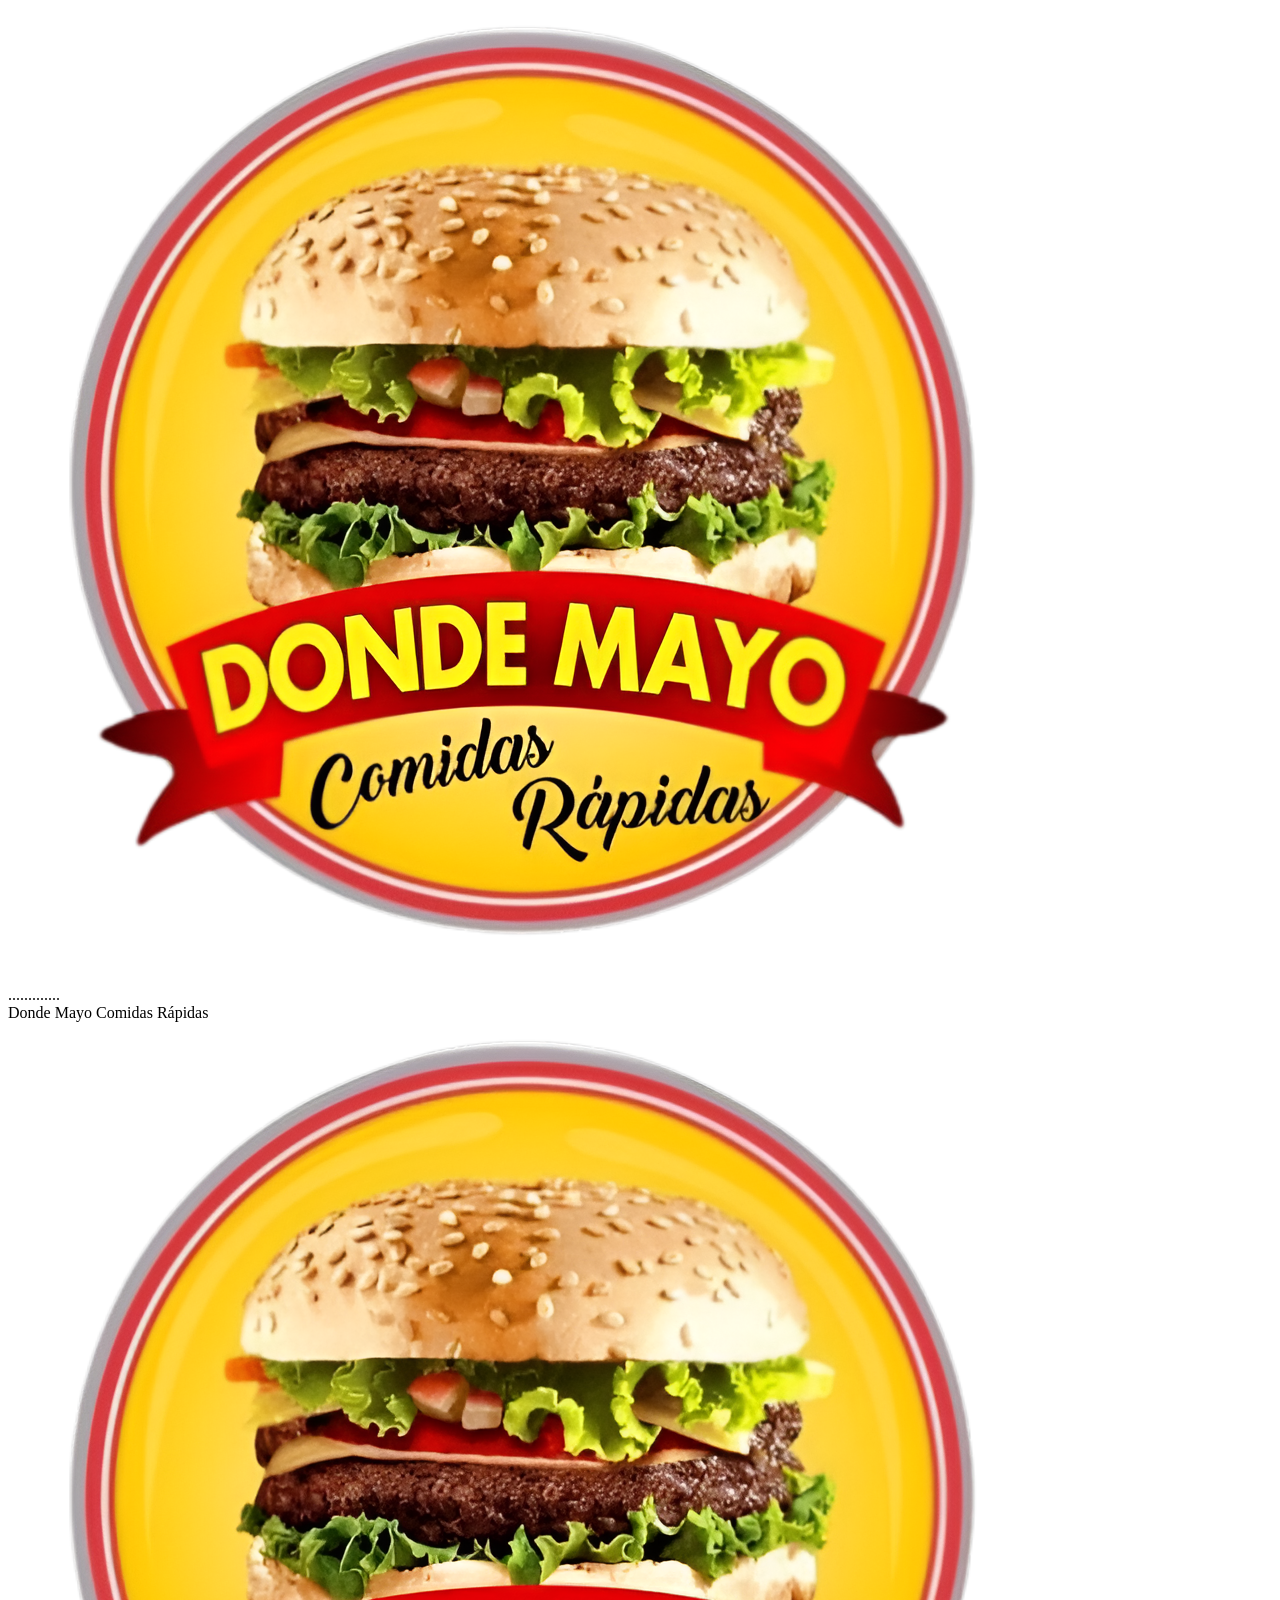
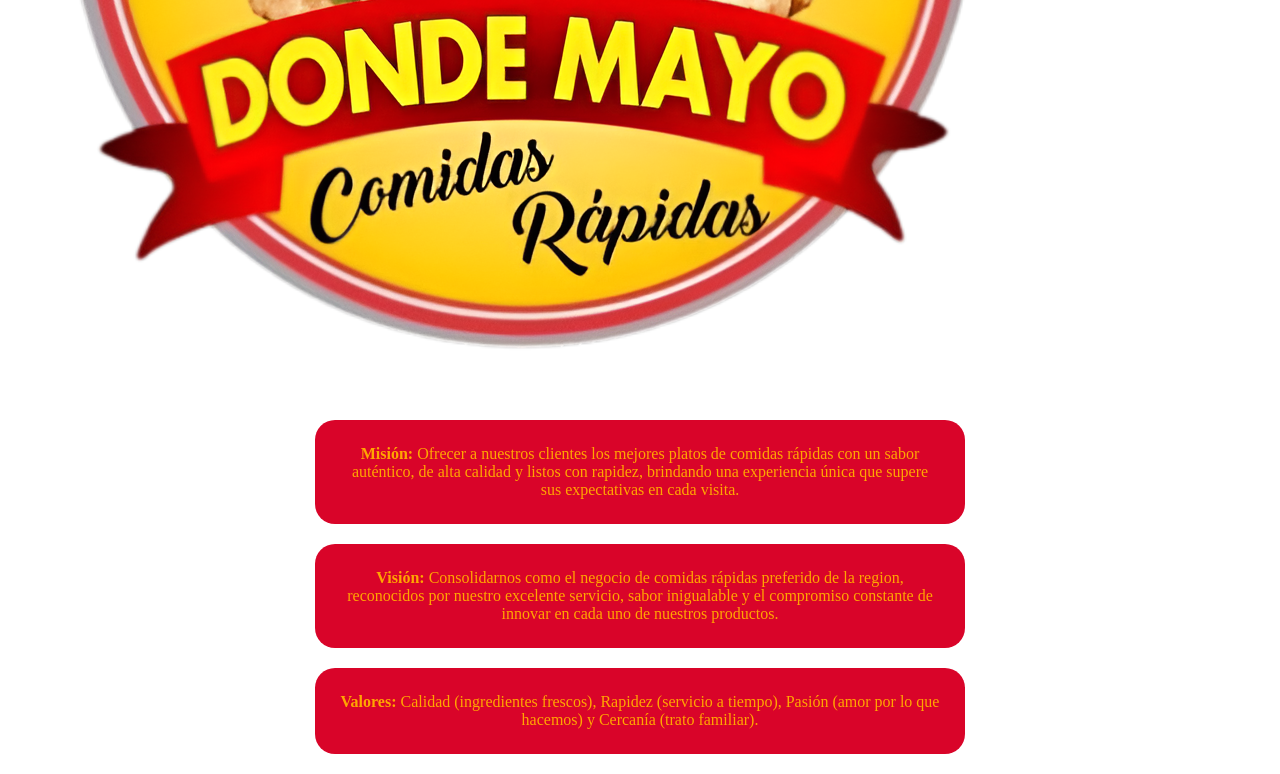
==== AbUs.html @ 050fffbf "Update AbUs.html" ====
<!DOCTYPE html>
<html lang="en">
<head>
    <meta charset="UTF-8">
    <meta name="viewport" content="width=device-width, initial-scale=1.0">
    <title>Sobre nosotros</title>
    <link rel="stylesheet" href="style.css">
    <link rel="preconnect" href="https://fonts.googleapis.com">
    <link rel="preconnect" href="https://fonts.gstatic.com" crossorigin>
    <link href="https://fonts.googleapis.com/css2?family=Poppins:wght@400;700&display=swap" rel="stylesheet">
</head>
<body>
    <nav class="navbar">
    <div class="nav-izq">
        <img src="logo.png" class="nlogo">
    </div>
    
    <div class="espacio">         
        .............
    </div>

    <div class="nav-centro">
        Donde Mayo Comidas Rápidas
    </div>
</nav>


<div class="logo-flotante">
    <img src="logo.png" alt="Logo Donde Mayo">
</div>

<div>
    <p style="text-align: center; margin: 20px auto; width: 80%; max-width: 600px; background-color: #d90429; color: rgb(255, 166, 0); padding: 25px; border-radius: 20px;">
    <strong>Misión:</strong> Ofrecer a nuestros clientes los mejores platos de comidas rápidas con un sabor auténtico, de alta calidad y listos con rapidez, brindando una experiencia única que supere sus expectativas en cada visita.
</p>

<p style="text-align: center; margin: 20px auto; width: 80%; max-width: 600px; background-color: #d90429; color: rgb(255, 166, 0); padding: 25px; border-radius: 20px;">
    <strong>Visión:</strong> Consolidarnos como el negocio de comidas rápidas preferido de la region, reconocidos por nuestro excelente servicio, sabor inigualable y el compromiso constante de innovar en cada uno de nuestros productos.
</p>

<p style="text-align: center; margin: 20px auto; width: 80%; max-width: 600px; background-color: #d90429; color: rgb(255, 166, 0); padding: 25px; border-radius: 20px;">
    <strong>Valores:</strong> Calidad (ingredientes frescos), Rapidez (servicio a tiempo), Pasión (amor por lo que hacemos) y Cercanía (trato familiar).
</p>
</div>

</body>
</html>
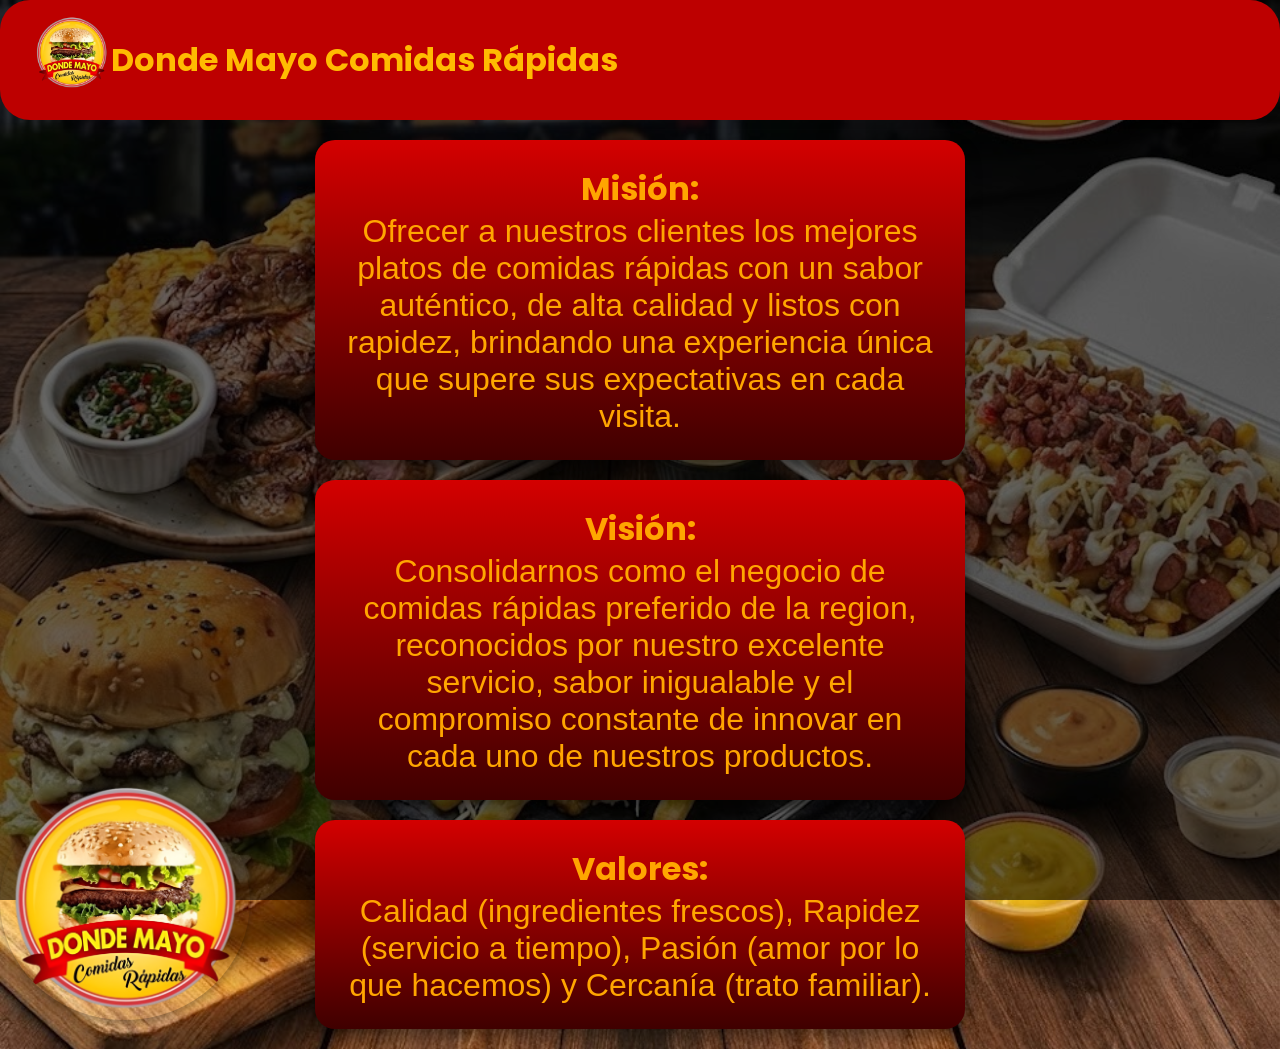
==== commit aa20ce4b: "Update AbUs.html" ====
--- a/AbUs.html
+++ b/AbUs.html
@@ -15,9 +15,7 @@
         <img src="logo.png" class="nlogo">
     </div>
     
-    <div class="espacio">         
-        .............
-    </div>
+  
 
     <div class="nav-centro">
         Donde Mayo Comidas Rápidas
--- a/style.css
+++ b/style.css
@@ -0,0 +1,244 @@
+
+
+nav{
+    display: flex;
+    align-items: center; /* Alinea verticalmente todo */
+    padding: 1rem 2rem;
+    font-family: 'Poppins', sans-serif;
+    font-size: 200%;
+    font-weight: 700;
+    color: rgb(255, 187, 1);
+    background-color: rgb(189, 0, 0);
+    border-radius: 30px;
+    box-shadow: 0 2px 10px rgba(0, 0, 0, 0.05);
+    text-align: center;
+}
+
+.nlogo{
+    height: 75px; /* Ajusta este valor según la altura de tu barra */
+    width: auto;  /* Mantiene la proporción */
+}
+
+.espacio{
+    color:  rgb(189, 0, 0);;
+}
+
+body{
+    background-color: #353535;
+
+}
+
+
+a {
+    color: #ff8800; 
+    text-decoration: none; 
+}
+
+
+a:hover {
+    color: #FFD700; 
+    cursor: pointer;
+}
+
+/* Esto centra el contenedor que tiene al botón */
+.Boton {
+    display: flex;
+    justify-content: center;
+    margin-top: 30px; /* Espacio desde la barra */
+    
+} 
+
+.Boton a {
+    background-color: #d90429;
+    color: rgb(255, 166, 0);
+    padding: 20px 40px;
+    font-size: 1.6rem;
+    font-weight: 400;
+    text-decoration: none;
+    border-radius: 30px;
+    box-shadow: 0 8px 0 #9e0321;
+    transition: all 0.1s ease;
+    text-align: center;
+    font-family: 'Lobster', cursive;
+    width: 80%;
+    max-width: 400px;
+}
+
+/* Efecto al pasar el mouse */
+.Boton a:hover {
+    background-color: #ef233c;
+}
+
+/* Efecto al hacer clic */
+.Boton a:active {
+    transform: translateY(4px);
+    box-shadow: 0 4px 0 #9e0321;
+}
+
+body {
+    background: linear-gradient(135deg, #121212 0%, #3a0b12 50%, #2b220c 100%);
+    background-attachment: fixed; /* Hace que el fondo se quede fijo al deslizar la página */
+    margin: 0;
+    padding: 0;
+}
+
+.logo-flotante {
+    position: fixed;   /* Lo fija en la pantalla para que no se mueva al hacer scroll */
+    top: 87%;         /* Distancia desde arriba */
+    right: 87%;        /* Distancia desde la izquierda (si lo quieres a la derecha, cambia 'left' por 'right: 15px;') */
+    z-index: 1000;     /* Asegura que el logo siempre esté por encima de todo lo demás */
+}
+
+/* Controla el tamaño de la imagen del logo para que no sea gigante */
+.logo-flotante img {
+    width: 150%;       /* Ajusta este tamaño según lo grande o pequeño que lo quieras */
+    height: auto;
+    border-radius: 50%; /* Opcional: si quieres que el logo sea redondo */
+    box-shadow: 0 4px 8px rgba(0, 0, 0, 0.3); /* Una pequeña sombrita para que destaque */
+}
+
+body {
+    /* 1. Le dice al navegador qué imagen usar */
+    background-image: url('fondo.jpeg');
+
+    /* 2. Cubre toda la pantalla sin importar el tamaño (no se ve cortada) */
+    background-size: cover;
+
+    /* 3. Centra la imagen perfectamente */
+    background-position: center center;
+
+    /* 4. Evita que la imagen se repita como mosaico */
+    background-repeat: no-repeat;
+
+    /* 5. La imagen se queda fija al hacer scroll (efecto profesional) */
+    background-attachment: fixed;
+
+    /* 6. Un color de fondo oscuro por si la imagen tarda en cargar */
+    background-color: #121212;
+}
+
+body {
+    /* Quitamos el background-image directo aquí */
+    margin: 0;
+    height: 100%;
+    /* Usamos una capa oscura DEBAJO de la imagen */
+    background-color: #000; 
+}
+
+/* Usamos el pseudo-elemento ::before para crear la capa oscura */
+body::before {
+    content: "";
+    position: fixed;
+    top: 0;
+    left: 0;
+    width: 100%;
+    height: 100%;
+    
+    /* Aquí ponemos la imagen de fondo */
+    background-image: url('fondo.jpeg');
+    background-size: cover;
+    background-position: center center;
+    background-repeat: no-repeat;
+    
+    /* ESTO ES LA CLAVE: Una capa negra semitransparente sobre la foto */
+    /* rgba(0,0,0, 0.6) significa negro con 60% de opacidad */
+    background-blend-mode: overlay; 
+    background-color: rgba(0, 0, 0, 0.6); 
+
+    /* Asegura que la capa esté detrás de todo el contenido */
+    z-index: -1;
+}
+
+
+p {
+    display: flex;
+    flex-direction: column; /* Hace que el texto baje en orden */
+    align-items: center;    /* Centra el bloque horizontalmente */
+    text-align: center;     /* Centra el texto por dentro */
+    margin-left: auto;      /* Clave para centrar un elemento con ancho definido */
+    margin-right: auto;     /* Clave para centrar un elemento con ancho definido */
+    width: 80%;
+    height: 100%;
+    background-color: #d90429;
+    color: rgb(255, 166, 0);
+    padding: 30px;
+    border-radius: 20px;
+    box-shadow: 0 8px 16px rgba(0,0,0,0.4);
+    font-family: 'Poppins', sans-serif;
+    font-size: 200%;
+    font-weight: 400;
+    background: linear-gradient(to top, #3f0000, #d30000);
+}
+
+.perros{
+    background-color: #000;
+    background: linear-gradient(to top, #3f0000, #000000);
+}
+.perros img{
+    width: 15%;
+    height: auto;
+}
+
+.menu-item{
+     background: linear-gradient(to top, #3f0000, #d30000);
+}
+
+
+.desgranados{
+    background-color: #000;
+    background: linear-gradient(to top, #3f0000, #000000);
+}
+.desgranados img{
+    width: 15%;
+    height: auto;
+}
+
+
+.asados{
+    background-color: #000;
+    background: linear-gradient(to top, #3f0000, #000000);
+}
+.asados img{
+    width: 20%;
+    height: auto;
+}
+
+.hamburguesas{
+    background-color: #000;
+    background: linear-gradient(to top, #3f0000, #000000);
+}
+.hamburguesas img{
+    width: 20%;
+    height: auto;
+}
+
+
+.salchipapas{
+    background-color: #000;
+    background: linear-gradient(to top, #3f0000, #000000);
+}
+.salchipapas img{
+    width: 20%;
+    height: auto;
+}
+
+.bebidas{
+    background-color: #000;
+    background: linear-gradient(to top, #3f0000, #000000);
+}
+.bebidas img{
+    width: 20%;
+    height: auto;
+}
+
+
+.adicion{
+    background-color: #000;
+    background: linear-gradient(to top, #3f0000, #000000);
+}
+.adicion img{
+    width: 20%;
+    height: auto;
+}
+
+
